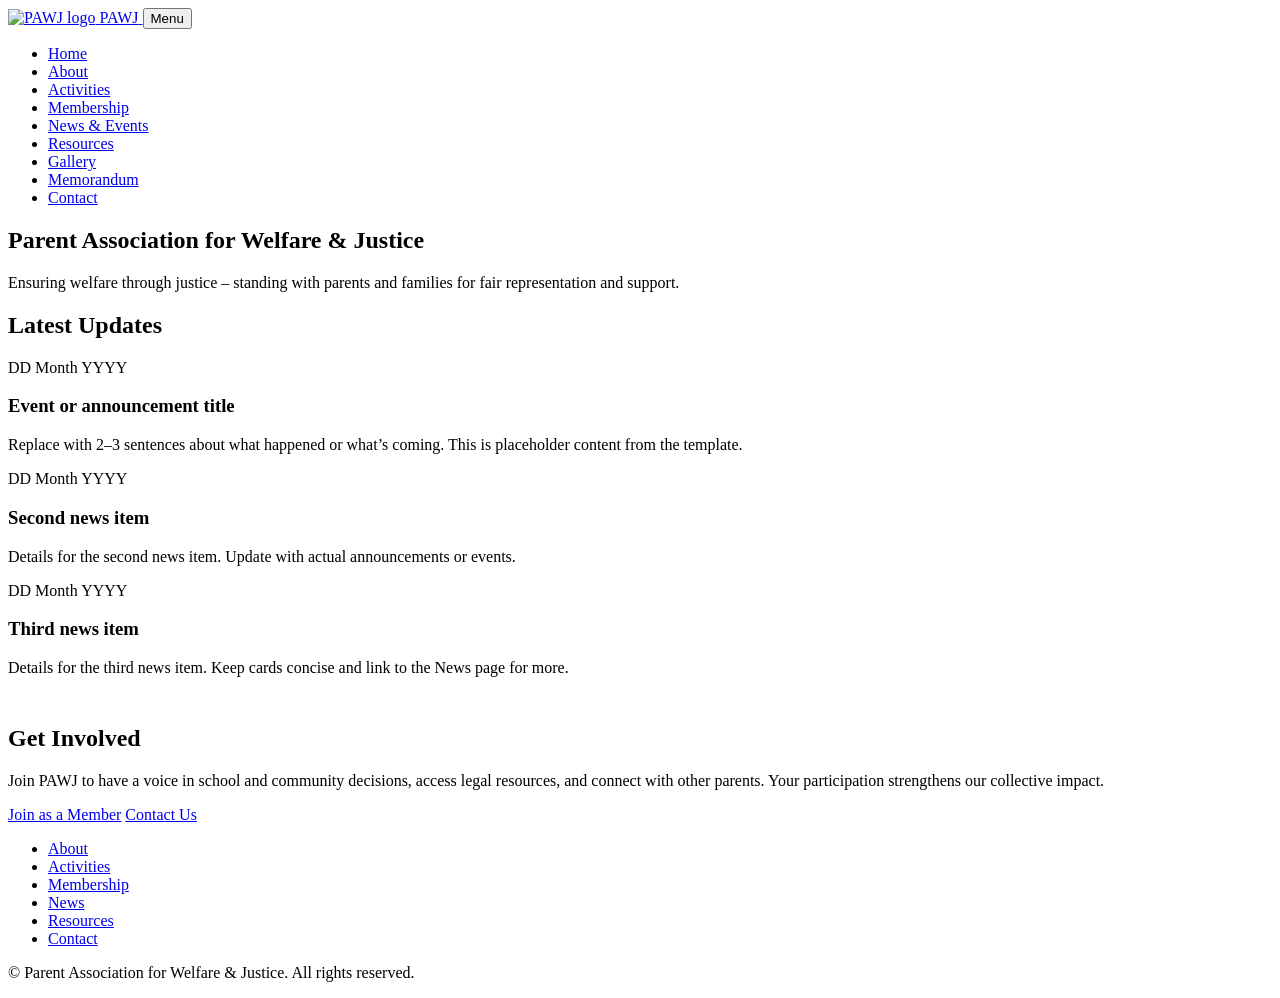
==== index.html @ 336d438b "Add files via upload html files" ====
<!DOCTYPE html>
<html lang="en">
<head>
  <meta charset="UTF-8">
  <meta name="viewport" content="width=device-width, initial-scale=1.0">
  <title>PAWJ – Parent Association for Welfare &amp; Justice</title>
  <meta name="description" content="Parent Association for Welfare & Justice – Ensuring welfare through justice for families and children.">
  <link rel="preconnect" href="https://fonts.googleapis.com">
  <link rel="preconnect" href="https://fonts.gstatic.com" crossorigin>
  <link href="https://fonts.googleapis.com/css2?family=DM+Serif+Display:ital@0;1&family=Source+Sans+3:ital,wght@0,400;0,600;0,700;1,400&display=swap" rel="stylesheet">
  <link rel="stylesheet" href="css/styles.css">
</head>
<body>
  <header class="site-header">
    <div class="container">
      <a href="index.html" class="logo-link">
        <img src="assets/logo.jpeg" alt="PAWJ logo" width="48" height="48">
        <span>PAWJ</span>
      </a>
      <button class="nav-toggle" type="button" aria-label="Toggle menu" aria-expanded="false">Menu</button>
      <nav class="main-nav">
        <ul>
          <li><a href="index.html" class="active">Home</a></li>
          <li><a href="about.html">About</a></li>
          <li><a href="activities.html">Activities</a></li>
          <li><a href="membership.html">Membership</a></li>
          <li><a href="news.html">News &amp; Events</a></li>
          <li><a href="resources.html">Resources</a></li>
          <li><a href="gallery.html">Gallery</a></li>
          <li><a href="memorandum.html">Memorandum</a></li>
          <li><a href="contact.html">Contact</a></li>
        </ul>
      </nav>
    </div>
  </header>

  <main>
    <section class="hero">
      <div class="container">
        <h1>Parent Association for Welfare &amp; Justice</h1>
        <p class="subtitle">Ensuring welfare through justice – standing with parents and families for fair representation and support.</p>
      </div>
    </section>

    <section class="page-content">
      <div class="container">
        <h2>Latest Updates</h2>
        <div class="card-grid">
          <article class="card">
            <span class="date">DD Month YYYY</span>
            <h3>Event or announcement title</h3>
            <p>Replace with 2–3 sentences about what happened or what’s coming. This is placeholder content from the template.</p>
          </article>
          <article class="card">
            <span class="date">DD Month YYYY</span>
            <h3>Second news item</h3>
            <p>Details for the second news item. Update with actual announcements or events.</p>
          </article>
          <article class="card">
            <span class="date">DD Month YYYY</span>
            <h3>Third news item</h3>
            <p>Details for the third news item. Keep cards concise and link to the News page for more.</p>
          </article>
        </div>

        <section class="cta-section" style="margin-top: 3rem;">
          <div class="container">
            <h2>Get Involved</h2>
            <p>Join PAWJ to have a voice in school and community decisions, access legal resources, and connect with other parents. Your participation strengthens our collective impact.</p>
            <div class="cta-buttons">
              <a href="membership.html" class="btn btn-primary">Join as a Member</a>
              <a href="contact.html" class="btn btn-secondary">Contact Us</a>
            </div>
          </div>
        </section>
      </div>
    </section>
  </main>

  <footer class="site-footer">
    <div class="container footer-inner">
      <nav class="footer-nav">
        <ul>
          <li><a href="about.html">About</a></li>
          <li><a href="activities.html">Activities</a></li>
          <li><a href="membership.html">Membership</a></li>
          <li><a href="news.html">News</a></li>
          <li><a href="resources.html">Resources</a></li>
          <li><a href="contact.html">Contact</a></li>
        </ul>
      </nav>
      <p class="copyright">© Parent Association for Welfare &amp; Justice. All rights reserved.</p>
    </div>
  </footer>

  <script>
    (function () {
      var toggle = document.querySelector('.nav-toggle');
      var nav = document.querySelector('.main-nav');
      if (toggle && nav) {
        toggle.addEventListener('click', function () {
          nav.classList.toggle('open');
          toggle.setAttribute('aria-expanded', nav.classList.contains('open'));
        });
      }
    })();
  </script>
</body>
</html>
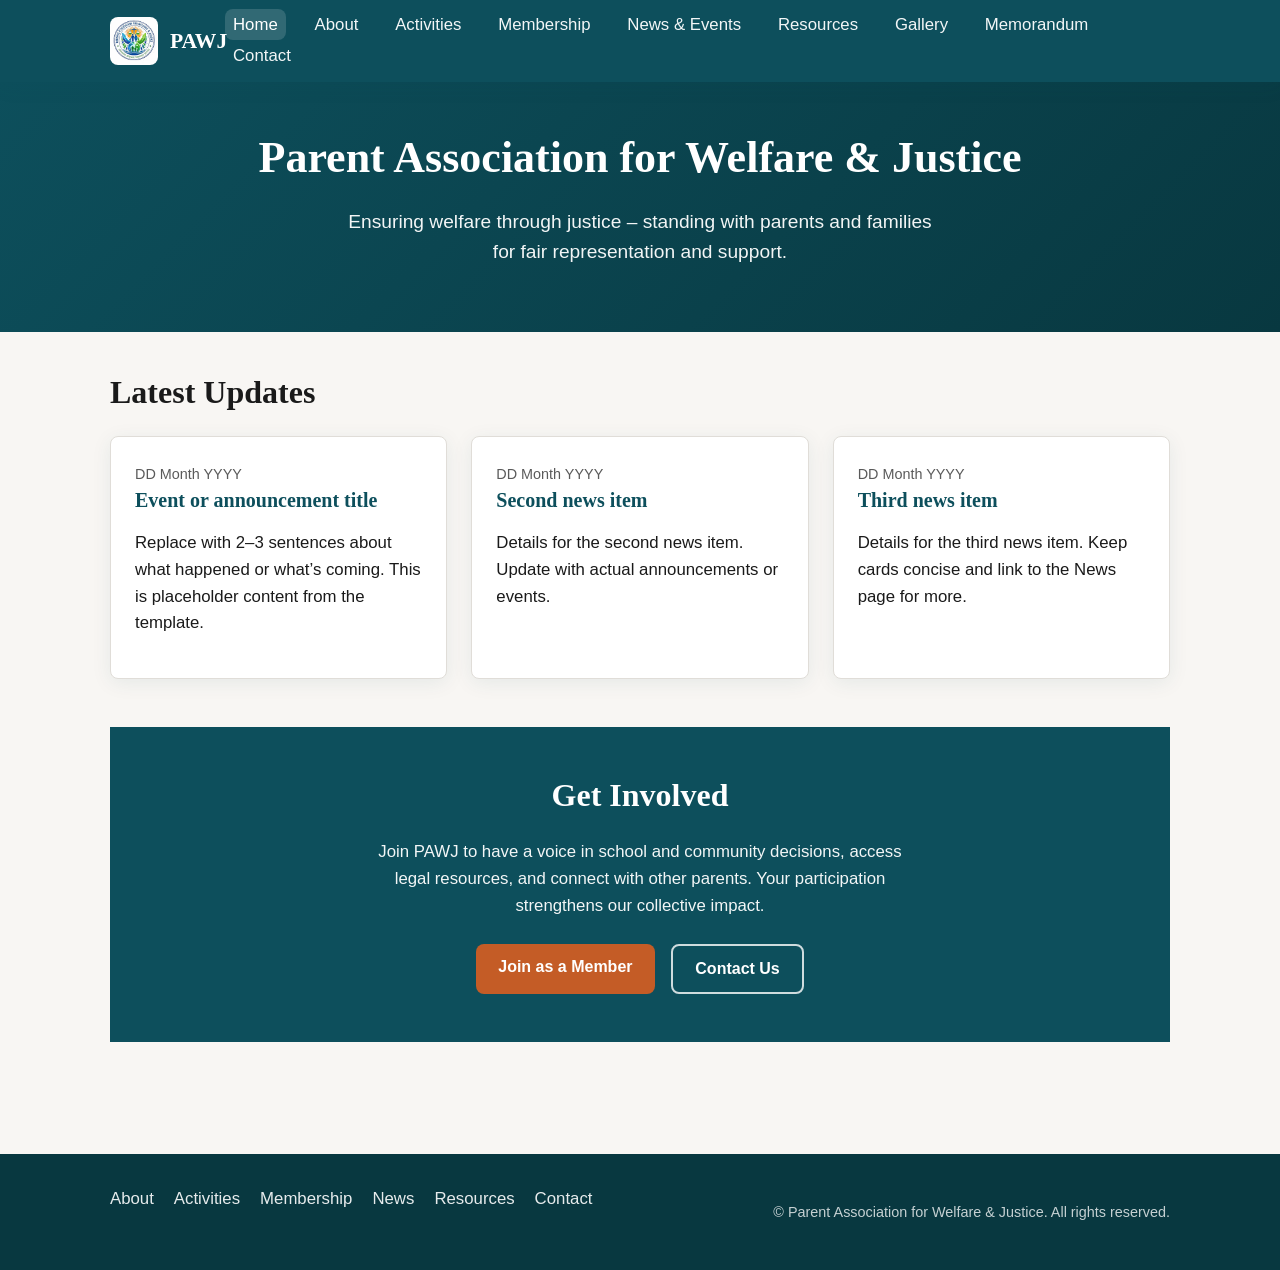
==== commit f1a0e1e9: "logo updated" ====
--- a/index.html
+++ b/index.html
@@ -14,7 +14,7 @@
   <header class="site-header">
     <div class="container">
       <a href="index.html" class="logo-link">
-        <img src="assets/logo.jpeg" alt="PAWJ logo" width="48" height="48">
+        <img src="assets/logo.png" alt="PAWJ logo" width="48" height="48">
         <span>PAWJ</span>
       </a>
       <button class="nav-toggle" type="button" aria-label="Toggle menu" aria-expanded="false">Menu</button>
--- a/css/styles.css
+++ b/css/styles.css
@@ -0,0 +1,519 @@
+/* PAWJ - Parent Association for Welfare & Justice
+   Main stylesheet */
+
+:root {
+  --color-primary: #0d4f5c;
+  --color-primary-dark: #083840;
+  --color-accent: #c45c26;
+  --color-accent-light: #e07d4a;
+  --color-bg: #f8f6f3;
+  --color-bg-card: #ffffff;
+  --color-text: #1a1a1a;
+  --color-text-muted: #5a5a5a;
+  --color-border: #e0ddd8;
+  --font-heading: 'DM Serif Display', Georgia, serif;
+  --font-body: 'Source Sans 3', -apple-system, BlinkMacSystemFont, sans-serif;
+  --shadow: 0 4px 20px rgba(13, 79, 92, 0.08);
+  --radius: 8px;
+  --max-width: 1100px;
+}
+
+*,
+*::before,
+*::after {
+  box-sizing: border-box;
+}
+
+html {
+  scroll-behavior: smooth;
+}
+
+body {
+  margin: 0;
+  font-family: var(--font-body);
+  font-size: 1.05rem;
+  line-height: 1.6;
+  color: var(--color-text);
+  background: var(--color-bg);
+}
+
+img {
+  max-width: 100%;
+  height: auto;
+  display: block;
+}
+
+a {
+  color: var(--color-primary);
+  text-decoration: none;
+}
+
+a:hover {
+  color: var(--color-accent);
+}
+
+/* Typography */
+h1, h2, h3, h4 {
+  font-family: var(--font-heading);
+  font-weight: 600;
+  line-height: 1.25;
+  margin-top: 0;
+}
+
+h1 { font-size: clamp(2rem, 5vw, 2.75rem); }
+h2 { font-size: clamp(1.5rem, 3vw, 2rem); margin-bottom: 0.75em; }
+h3 { font-size: 1.25rem; margin-bottom: 0.5em; }
+
+/* Layout */
+.container {
+  width: 100%;
+  max-width: var(--max-width);
+  margin: 0 auto;
+  padding: 0 1.25rem;
+}
+
+/* Header & Nav */
+.site-header {
+  background: var(--color-primary);
+  color: #fff;
+  position: sticky;
+  top: 0;
+  z-index: 100;
+  box-shadow: var(--shadow);
+}
+
+.site-header .container {
+  display: flex;
+  align-items: center;
+  justify-content: space-between;
+  padding-top: 0.75rem;
+  padding-bottom: 0.75rem;
+}
+
+.logo-link {
+  display: flex;
+  align-items: center;
+  gap: 0.75rem;
+  color: #fff;
+  font-family: var(--font-heading);
+  font-size: 1.35rem;
+  font-weight: 600;
+}
+
+.logo-link:hover {
+  color: #fff;
+  opacity: 0.9;
+}
+
+.logo-link img {
+  width: 48px;
+  height: 48px;
+  border-radius: var(--radius);
+  object-fit: cover;
+  background: rgba(255,255,255,0.2);
+}
+
+.logo-link img[src=""],
+.logo-link img:not([src]) {
+  min-width: 48px;
+  min-height: 48px;
+  background: rgba(255,255,255,0.3);
+}
+
+.main-nav ul {
+  list-style: none;
+  margin: 0;
+  padding: 0;
+  display: flex;
+  flex-wrap: wrap;
+  gap: 0.25rem 1.25rem;
+}
+
+.main-nav a {
+  color: rgba(255,255,255,0.95);
+  font-weight: 500;
+  padding: 0.35em 0.5em;
+  border-radius: var(--radius);
+}
+
+.main-nav a:hover,
+.main-nav a.active {
+  color: #fff;
+  background: rgba(255,255,255,0.15);
+}
+
+/* Mobile menu toggle */
+.nav-toggle {
+  display: none;
+  background: none;
+  border: none;
+  color: #fff;
+  font-size: 1rem;
+  font-weight: 600;
+  cursor: pointer;
+  padding: 0.5em 0.75em;
+  font-family: var(--font-body);
+}
+
+@media (max-width: 768px) {
+  .nav-toggle { display: block; }
+  .main-nav ul {
+    display: none;
+    position: absolute;
+    top: 100%;
+    left: 0;
+    right: 0;
+    background: var(--color-primary-dark);
+    flex-direction: column;
+    padding: 1rem;
+  }
+  .main-nav.open ul { display: flex; }
+}
+
+/* Hero */
+.hero {
+  background: linear-gradient(135deg, var(--color-primary) 0%, var(--color-primary-dark) 100%);
+  color: #fff;
+  padding: 3rem 0 4rem;
+  text-align: center;
+}
+
+.hero h1 {
+  color: #fff;
+  margin-bottom: 0.5em;
+}
+
+.hero .subtitle {
+  font-size: 1.2rem;
+  opacity: 0.95;
+  max-width: 600px;
+  margin: 0 auto;
+}
+
+/* Cards */
+.card-grid {
+  display: grid;
+  grid-template-columns: repeat(auto-fit, minmax(280px, 1fr));
+  gap: 1.5rem;
+}
+
+.card {
+  background: var(--color-bg-card);
+  border-radius: var(--radius);
+  box-shadow: var(--shadow);
+  padding: 1.5rem;
+  border: 1px solid var(--color-border);
+}
+
+.card h3 {
+  color: var(--color-primary);
+  margin-bottom: 0.35em;
+}
+
+.card .date {
+  font-size: 0.9rem;
+  color: var(--color-text-muted);
+  margin-bottom: 0.5em;
+}
+
+/* Buttons */
+.btn {
+  display: inline-block;
+  padding: 0.65em 1.4em;
+  font-family: var(--font-body);
+  font-size: 1rem;
+  font-weight: 600;
+  border-radius: var(--radius);
+  border: none;
+  cursor: pointer;
+  transition: background 0.2s, color 0.2s;
+}
+
+.btn-primary {
+  background: var(--color-accent);
+  color: #fff;
+}
+
+.btn-primary:hover {
+  background: var(--color-accent-light);
+  color: #fff;
+}
+
+.btn-secondary {
+  background: transparent;
+  color: #fff;
+  border: 2px solid rgba(255,255,255,0.8);
+}
+
+.btn-secondary:hover {
+  background: rgba(255,255,255,0.15);
+  color: #fff;
+}
+
+.btn-outline {
+  background: transparent;
+  color: var(--color-primary);
+  border: 2px solid var(--color-primary);
+}
+
+.btn-outline:hover {
+  background: var(--color-primary);
+  color: #fff;
+}
+
+/* CTA section */
+.cta-section {
+  background: var(--color-primary);
+  color: #fff;
+  padding: 3rem 0;
+  text-align: center;
+}
+
+.cta-section h2 { color: #fff; }
+.cta-section p {
+  max-width: 560px;
+  margin: 0 auto 1.5rem;
+  opacity: 0.95;
+}
+
+.cta-buttons {
+  display: flex;
+  flex-wrap: wrap;
+  gap: 1rem;
+  justify-content: center;
+}
+
+/* Page content */
+.page-content {
+  padding: 2.5rem 0 4rem;
+}
+
+.page-content section + section {
+  margin-top: 3rem;
+}
+
+.page-content .lead {
+  font-size: 1.15rem;
+  color: var(--color-text-muted);
+  max-width: 70ch;
+}
+
+/* Tables */
+.table-wrap {
+  overflow-x: auto;
+  margin: 1rem 0;
+}
+
+table {
+  width: 100%;
+  border-collapse: collapse;
+  font-size: 0.95rem;
+}
+
+th, td {
+  padding: 0.6rem 0.75rem;
+  text-align: left;
+  border-bottom: 1px solid var(--color-border);
+}
+
+th {
+  background: var(--color-primary);
+  color: #fff;
+  font-weight: 600;
+}
+
+tr:hover td {
+  background: rgba(13, 79, 92, 0.04);
+}
+
+/* Lists */
+.benefits-list,
+.steps-list {
+  list-style: none;
+  padding: 0;
+  margin: 0;
+}
+
+.benefits-list li,
+.steps-list li {
+  padding: 0.4em 0 0.4em 1.75em;
+  position: relative;
+}
+
+.benefits-list li::before {
+  content: "✓";
+  position: absolute;
+  left: 0;
+  color: var(--color-accent);
+  font-weight: bold;
+}
+
+.steps-list li::before {
+  content: attr(data-step);
+  position: absolute;
+  left: 0;
+  width: 1.25em;
+  height: 1.25em;
+  background: var(--color-primary);
+  color: #fff;
+  border-radius: 50%;
+  font-size: 0.85rem;
+  display: flex;
+  align-items: center;
+  justify-content: center;
+  font-weight: 600;
+}
+
+/* Footer */
+.site-footer {
+  background: var(--color-primary-dark);
+  color: rgba(255,255,255,0.9);
+  padding: 2rem 0;
+  margin-top: 3rem;
+}
+
+.site-footer a {
+  color: rgba(255,255,255,0.9);
+}
+
+.site-footer a:hover {
+  color: #fff;
+}
+
+.footer-inner {
+  display: flex;
+  flex-wrap: wrap;
+  justify-content: space-between;
+  gap: 1.5rem;
+}
+
+.footer-nav ul {
+  list-style: none;
+  margin: 0;
+  padding: 0;
+  display: flex;
+  flex-wrap: wrap;
+  gap: 0 1.25rem;
+}
+
+.copyright {
+  font-size: 0.9rem;
+  opacity: 0.85;
+}
+
+/* Gallery */
+.gallery-grid {
+  display: grid;
+  grid-template-columns: repeat(auto-fill, minmax(280px, 1fr));
+  gap: 1.25rem;
+}
+
+.gallery-item {
+  background: var(--color-bg-card);
+  border-radius: var(--radius);
+  overflow: hidden;
+  box-shadow: var(--shadow);
+  border: 1px solid var(--color-border);
+}
+
+.gallery-item img {
+  width: 100%;
+  aspect-ratio: 4/3;
+  object-fit: cover;
+}
+
+.gallery-item .caption {
+  padding: 1rem;
+  font-size: 0.95rem;
+}
+
+.gallery-item .meta {
+  font-size: 0.85rem;
+  color: var(--color-text-muted);
+  margin-top: 0.25em;
+}
+
+/* News list */
+.news-list .news-item {
+  background: var(--color-bg-card);
+  border-radius: var(--radius);
+  padding: 1.5rem;
+  margin-bottom: 1rem;
+  border: 1px solid var(--color-border);
+  box-shadow: var(--shadow);
+}
+
+.news-item .news-date {
+  font-size: 0.9rem;
+  color: var(--color-text-muted);
+  margin-bottom: 0.25em;
+}
+
+.news-item h3 {
+  margin-bottom: 0.5em;
+}
+
+/* Resources */
+.resource-item,
+.link-item {
+  padding: 1rem 0;
+  border-bottom: 1px solid var(--color-border);
+}
+
+.resource-item:last-child,
+.link-item:last-child {
+  border-bottom: none;
+}
+
+.resource-item a,
+.link-item a {
+  font-weight: 600;
+}
+
+/* Contact */
+.contact-block {
+  background: var(--color-bg-card);
+  border-radius: var(--radius);
+  padding: 1.5rem;
+  margin-bottom: 1rem;
+  border: 1px solid var(--color-border);
+}
+
+.contact-block h3 {
+  margin-bottom: 0.5em;
+}
+
+.social-links {
+  display: flex;
+  flex-wrap: wrap;
+  gap: 0.75rem;
+  margin-top: 0.5rem;
+}
+
+.social-links a {
+  padding: 0.4em 0.8em;
+  background: var(--color-primary);
+  color: #fff;
+  border-radius: var(--radius);
+  font-size: 0.9rem;
+}
+
+.social-links a:hover {
+  background: var(--color-accent);
+  color: #fff;
+}
+
+/* Workshop list */
+.workshop-item {
+  background: var(--color-bg-card);
+  border-radius: var(--radius);
+  padding: 1.25rem;
+  margin-bottom: 1rem;
+  border-left: 4px solid var(--color-accent);
+}
+
+.workshop-item .frequency {
+  font-size: 0.9rem;
+  color: var(--color-text-muted);
+  margin-top: 0.25em;
+}
